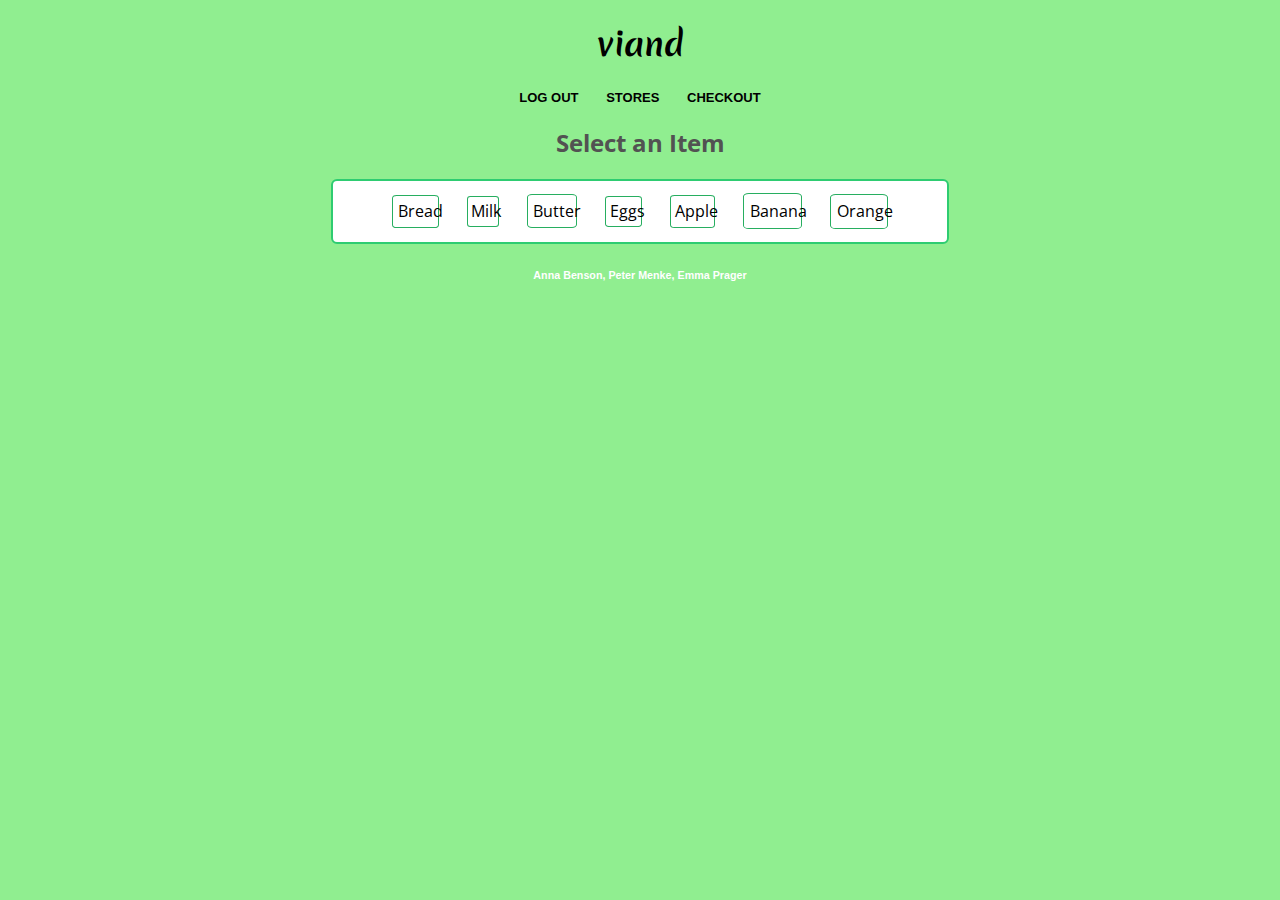
==== cart.html @ 5232cfe3 "modified h1 and h3 fonts again" ====
<!DOCTYPE html>
<html lang="en">
  <head>
    <meta charset="UTF-8">
    <title>Viand</title>
    <link rel="stylesheet" href="style.css">
    <link rel="stylesheet" href="normalize.css">
    <link href="https://fonts.googleapis.com/css?family=Bad+Script" rel="stylesheet"> 
    <link href="https://fonts.googleapis.com/css?family=Poppins:300" rel="stylesheet"> 
    <link href='https://fonts.googleapis.com/css?family=Open+Sans:700,600' rel='stylesheet' type='text/css'>
    <link href="https://fonts.googleapis.com/css?family=Merienda|Questrial" rel="stylesheet">
    <script src="//ajax.googleapis.com/ajax/libs/jquery/1.9.0/jquery.min.js" type="text/javascript"></script>
  </head>
  <body>
    <div class="wrapper">
      <div class="header">
          <h1>viand</h1>
        <div class="navigation">
          <ul>
            <li><strong><a href="index.html">LOG OUT</a></strong></li>
            <li><strong><a href="home.html">STORES</a></strong></li>
            <li><strong><a href="#">CHECKOUT</a></strong></li>
          </ul>
        </div>
      </div>
      <div class="display">
        <h2>Select an Item</h2>
        <form method="post" action="index.html">
          <div class="long">
            <a href="#"><div class="btnItem">Bread</div></a>
            <a href="#"><div class="btnItem">Milk</div></a>
            <a href="#"><div class="btnItem">Butter</div></a>
            <a href="#"><div class="btnItem">Eggs</div></a>
            <a href="#"><div class="btnItem">Apple</div></a>
            <a href="#"><div class="btnItem">Banana</div></a>
            <a href="#"><div class="btnItem">Orange</div></a>
          </div> <!-- End Box -->
        </form>        
      </div>
      <footer>
        <section class="footer">
          <h6>Anna Benson, Peter Menke, Emma Prager </h6>
        </section>
      </footer>
    </div>
  </body>
</html>
---- style.css ----
a:link, a:visited {
	color: black;
  text-decoration: none;
  padding: 1px 12px;
  text-align: center;
  display: inline-block;
}

a:hover, a:active {
  color:  white;
  text-decoration: none;
}

.wrapper{
  background-color: lightgreen;
  margin: 0 auto 0 auto;
  height: 100%;
  width: 60%;
  padding-top: 0;
}

h1 #title{
  text-align: center;
  font-size: 100px;
	font-family: 'Merienda', cursive;
}

h1 {
  text-align: center;
  font-size: 100px;
	font-family: 'Merienda', cursive;
}

h3 #tag {
  text-align: center;
	font-size: 1.6em;
	font-family: 'Questrial', sans-serif;  
  font-style: italic;
}

h3 {
  text-align: center;
	font-size: 1.6em;
	font-family: 'Questrial', sans-serif;  
}

body {
  font-family: 'Open Sans', sans-serif;
  background:lightgreen;
  margin: 0 auto 0 auto;  
  width:100%; 
  text-align:center; 
}

p {
  font-size:12px;
  text-decoration: none;
  color:#ffffff;
}

h2 {
  font-size:1.5em;
  color:#525252;
}

.box{
  background:white;
  width:300px;
  border-radius:6px;
  margin: 0 auto 0 auto;
  border: #2ecc71 2px solid; 
}

.long{
  background:white;
  width: 80%;
  border-radius:6px;
  margin: 0 auto 0 auto;
  border: #2ecc71 2px solid; 
}

.email{
  background:#ecf0f1;
  border: #ccc 1px solid;
  border-bottom: #ccc 2px solid;
  padding: 8px;
  width:250px;
  margin-top:10px;
  font-size:1em;
  border-radius:4px;
}

.password{
  border-radius:4px;
  background:#ecf0f1;
  border: #ccc 1px solid;
  padding: 8px;
  width:250px;
  font-size:1em;
}

.btn{
  background:#2ecc71;
  width:100%;
  padding: 10%;
  color:white;
  border-radius:10%;
  border: #27ae60 1px solid;
  margin-top: 20%;
  margin-bottom: 20%;
}

.btnStore{
  background:white;
  width: auto;
  height: auto;
  padding: 10%;
  border-radius:10%;
  border: #27ae60 1px solid;
  margin-top: 20%;
  margin-bottom: 20%;
  position: realtive;
}

.btnItem{
  background:white;
  width: auto;
  height: auto;
  padding: 10%;
  border-radius:10%;
  border: #27ae60 1px solid;
  margin-top: 20%;
  margin-bottom: 20%;
  position: realtive;
}

.btn:hover{
  background:#2CC06B; 
}

.navigation{
	font-family: Optima,Segoe,Segoe UI,Candara,Calibri,Arial,sans-serif;
	font-weight: 300;
  text-align: center;
  font-size: small;
}

img {
  max-height: 20%;
  width: auto;
  float: left;
  margin: 0 auto 0 auto;
  position: relative;
}

#welcome {
  width: 70%;
}

.footer{
	clear: both;
	color:  white;
	text-align: center;
  font-family: Optima,Segoe,Segoe UI,Candara,Calibri,Arial,sans-serif;
  position: relative;
}

.navigation ul {
  list-style-type: none;
  padding: 0;
  overflow: hidden;
}

.navigation ul li {
  display:inline;
}

.header {
  height: 25%;
  width: 100%;
  position: relative;
}

.display {
  width: 100%;
  margin: 0 auto 0 auto;
}
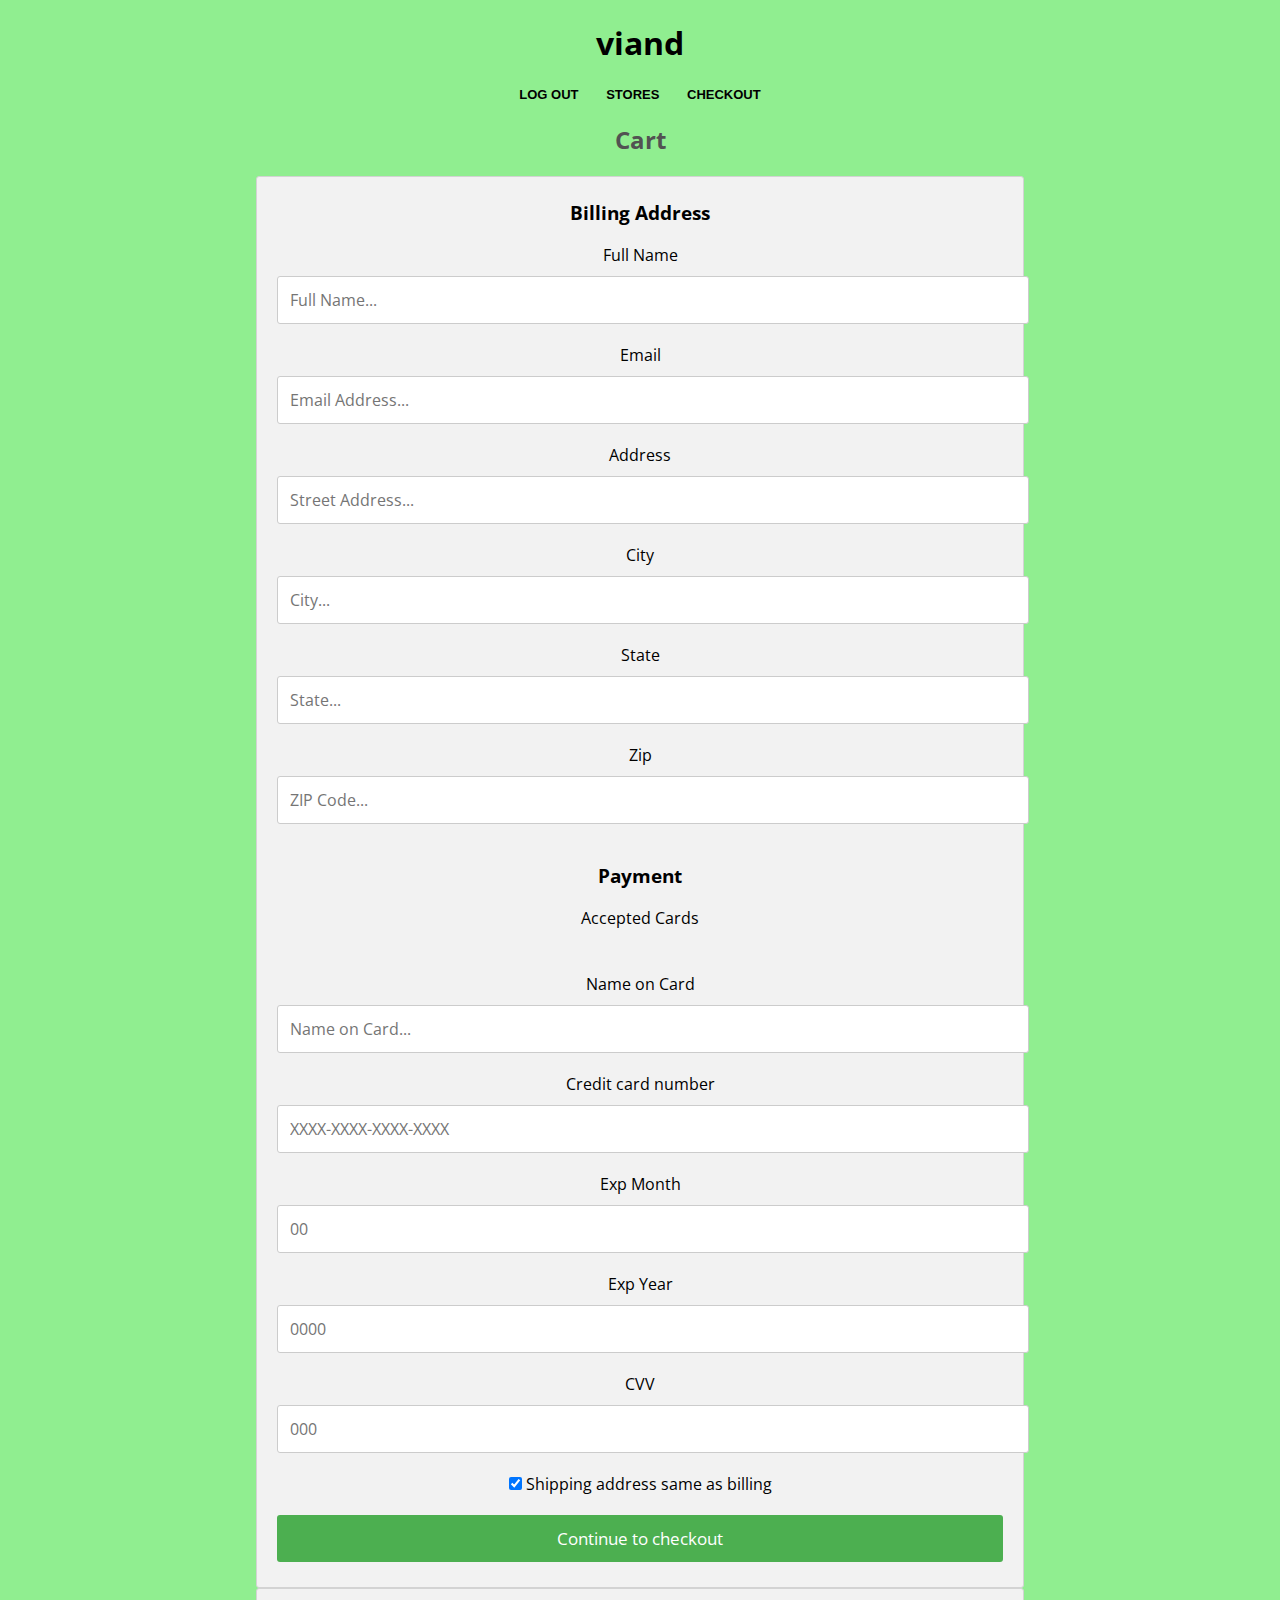
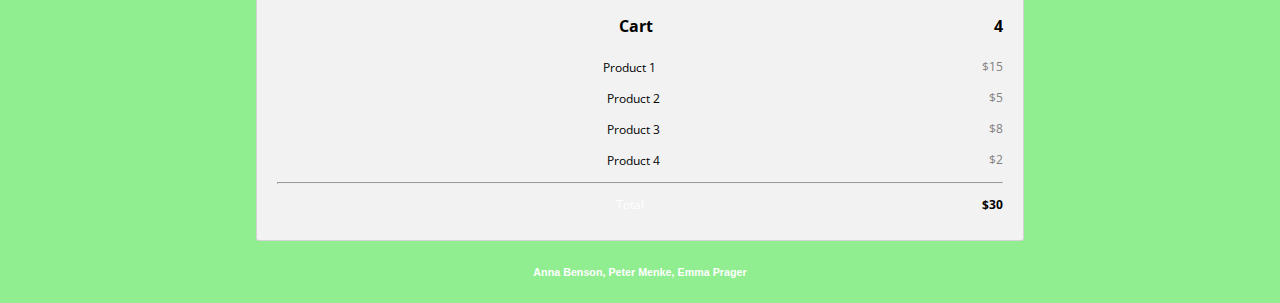
==== commit 2152c819: "Checkout form" ====
--- a/cart.html
+++ b/cart.html
@@ -8,7 +8,6 @@
     <link href="https://fonts.googleapis.com/css?family=Bad+Script" rel="stylesheet"> 
     <link href="https://fonts.googleapis.com/css?family=Poppins:300" rel="stylesheet"> 
     <link href='https://fonts.googleapis.com/css?family=Open+Sans:700,600' rel='stylesheet' type='text/css'>
-    <link href="https://fonts.googleapis.com/css?family=Merienda|Questrial" rel="stylesheet">
     <script src="//ajax.googleapis.com/ajax/libs/jquery/1.9.0/jquery.min.js" type="text/javascript"></script>
   </head>
   <body>
@@ -23,19 +22,93 @@
           </ul>
         </div>
       </div>
-      <div class="display">
-        <h2>Select an Item</h2>
-        <form method="post" action="index.html">
-          <div class="long">
-            <a href="#"><div class="btnItem">Bread</div></a>
-            <a href="#"><div class="btnItem">Milk</div></a>
-            <a href="#"><div class="btnItem">Butter</div></a>
-            <a href="#"><div class="btnItem">Eggs</div></a>
-            <a href="#"><div class="btnItem">Apple</div></a>
-            <a href="#"><div class="btnItem">Banana</div></a>
-            <a href="#"><div class="btnItem">Orange</div></a>
-          </div> <!-- End Box -->
-        </form>        
+      
+        <h2>Cart</h2>
+        <div id="checkout">
+          <div class="row">
+            <div class="col-75">
+              <div class="container">
+                <form action="cart.html">
+          
+                  <div class="row">
+                    <div class="col-50">
+                      <h3>Billing Address</h3>
+                      <label for="fname"><i class="fa fa-user"></i>Full Name</label>
+                      <input type="text" id="fname" name="firstname" placeholder="Full Name...">
+                      <label for="email"><i class="fa fa-envelope"></i> Email</label>
+                      <input type="text" id="email" name="email" placeholder="Email Address...">
+                      <label for="adr"><i class="fa fa-address-card-o"></i> Address</label>
+                      <input type="text" id="adr" name="address" placeholder="Street Address...">
+                      <label for="city"><i class="fa fa-institution"></i> City</label>
+                      <input type="text" id="city" name="city" placeholder="City...">
+          
+                      <div class="row">
+                        <div class="col-50">
+                          <label for="state">State</label>
+                          <input type="text" id="state" name="state" placeholder="State...">
+                        </div>
+                        <div class="col-50">
+                          <label for="zip">Zip</label>
+                          <input type="text" id="zip" name="zip" placeholder="ZIP Code...">
+                        </div>
+                      </div>
+                    </div>
+          
+                    <div class="col-50">
+                      <h3>Payment</h3>
+                      <label for="fname">Accepted Cards</label>
+                      <div class="icon-container">
+                        <i class="fa fa-cc-visa" style="color:navy;"></i>
+                        <i class="fa fa-cc-amex" style="color:blue;"></i>
+                        <i class="fa fa-cc-mastercard" style="color:red;"></i>
+                        <i class="fa fa-cc-discover" style="color:orange;"></i>
+                      </div>
+                      <label for="cname">Name on Card</label>
+                      <input type="text" id="cname" name="cardname" placeholder="Name on Card...">
+                      <label for="ccnum">Credit card number</label>
+                      <input type="text" id="ccnum" name="cardnumber" placeholder="XXXX-XXXX-XXXX-XXXX">
+                      <label for="expmonth">Exp Month</label>
+                      <input type="text" id="expmonth" name="expmonth" placeholder="00">
+          
+                      <div class="row">
+                        <div class="col-50">
+                          <label for="expyear">Exp Year</label>
+                          <input type="text" id="expyear" name="expyear" placeholder="0000">
+                        </div>
+                        <div class="col-50">
+                          <label for="cvv">CVV</label>
+                          <input type="text" id="cvv" name="cvv" placeholder="000">
+                        </div>
+                      </div>
+                    </div>
+                  </div>
+                  <label>
+                    <input type="checkbox" checked="checked" name="sameadr"> Shipping address same as billing
+                  </label>
+                  <input type="submit" value="Continue to checkout" class="btnCart">
+                </form>
+              </div>
+            </div>
+          
+            <div class="col-25">
+              <div class="container">
+                <h4>Cart
+                  <span class="price" style="color:black">
+                    <i class="fa fa-shopping-cart"></i>
+                    <b>4</b>
+                  </span>
+                </h4>
+                <p><a href="#">Product 1</a> <span class="price">$15</span></p>
+                <p><a href="#">Product 2</a> <span class="price">$5</span></p>
+                <p><a href="#">Product 3</a> <span class="price">$8</span></p>
+                <p><a href="#">Product 4</a> <span class="price">$2</span></p>
+                <hr>
+                <p>Total <span class="price" style="color:black"><b>$30</b></span></p>
+              </div>
+            </div>
+          </div> 
+        </div>
+      
       </div>
       <footer>
         <section class="footer">
--- a/style.css
+++ b/style.css
@@ -22,26 +22,14 @@
 h1 #title{
   text-align: center;
   font-size: 100px;
-	font-family: 'Merienda', cursive;
-}
-
-h1 {
-  text-align: center;
-  font-size: 100px;
-	font-family: 'Merienda', cursive;
+	font-family: 'Poppins', sans-serif;  
 }
 
 h3 #tag {
   text-align: center;
 	font-size: 1.6em;
-	font-family: 'Questrial', sans-serif;  
+	font-family: 'Poppins', sans-serif;  
   font-style: italic;
-}
-
-h3 {
-  text-align: center;
-	font-size: 1.6em;
-	font-family: 'Questrial', sans-serif;  
 }
 
 body {
@@ -184,4 +172,91 @@
 .display {
   width: 100%;
   margin: 0 auto 0 auto;
+}
+
+/*CHECKOUT-----------------------------------------------------------------------------------------*/
+.row {
+  display: -ms-flexbox; /* IE10 */
+  display: flex;
+  -ms-flex-wrap: wrap; /* IE10 */
+  flex-wrap: wrap;
+  margin: 0 -16px;
+}
+
+.col-25 {
+  -ms-flex: 25%; /* IE10 */
+  flex: 25%;
+}
+
+.col-50{
+  -ms-flex: 50%; /* IE10 */
+  flex: 50%;
+}
+
+.col-75{
+  -ms-flex: 75%; /* IE10 */
+  flex: 75%;
+}
+
+.col-25,
+.col-50,
+.col-75 {
+  padding: 0 16px;
+}
+
+.container{
+  background-color: #f2f2f2;
+  padding: 5px 20px 15px 20px;
+  border: 1px solid lightgrey;
+  border-radius: 3px;
+}
+
+input[type=text] {
+  width: 100%;
+  margin-bottom: 20px;
+  padding: 12px;
+  border: 1px solid #ccc;
+  border-radius: 3px;
+}
+
+label {
+  margin-bottom: 10px;
+  display: block;
+}
+
+.icon-container {
+  margin-bottom: 20px;
+  padding: 7px 0;
+  font-size: 24px;
+}
+
+.btnCart {
+  background-color: #4CAF50;
+  color: white;
+  padding: 12px;
+  margin: 10px 0;
+  border: none;
+  width: 100%;
+  border-radius: 3px;
+  cursor: pointer;
+  font-size: 17px;
+}
+
+.btnCart:hover {
+  background-color: #45a049;
+}
+
+span.price {
+  float: right;
+  color: grey;
+}
+
+/* Responsive layout - when the screen is less than 800px wide, make the two columns stack on top of each other instead of next to each other (and change the direction - make the "cart" column go on top) */
+@media (max-width: 800px) {
+  .row {
+    flex-direction: column-reverse;
+  }
+  .col-25 {
+    margin-bottom: 20px;
+  }
 }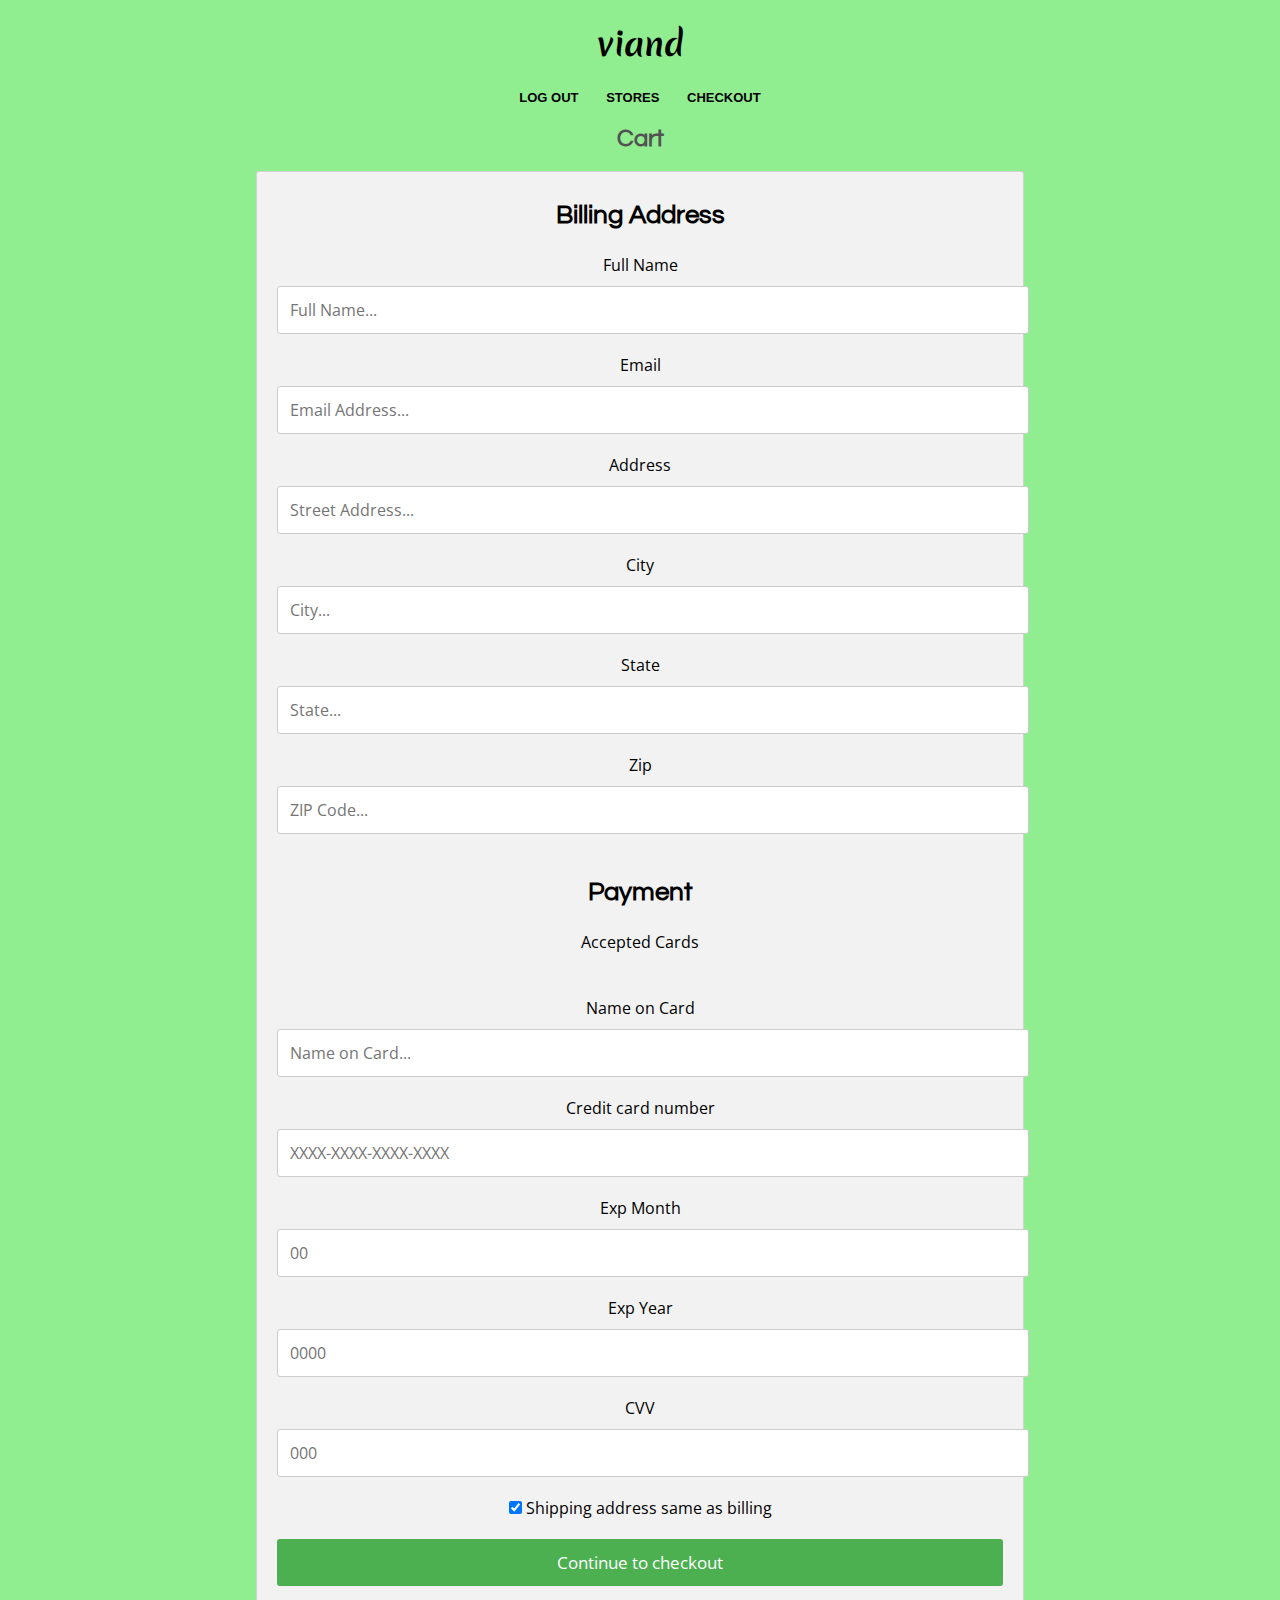
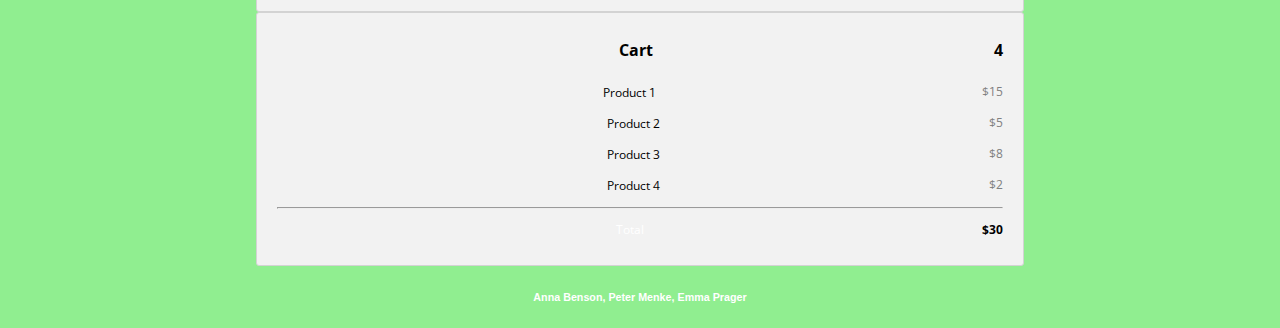
==== commit 3f36e095: "Merge branch 'master' of https://github.com/eprager/cs487-viand" ====
--- a/cart.html
+++ b/cart.html
@@ -8,6 +8,7 @@
     <link href="https://fonts.googleapis.com/css?family=Bad+Script" rel="stylesheet"> 
     <link href="https://fonts.googleapis.com/css?family=Poppins:300" rel="stylesheet"> 
     <link href='https://fonts.googleapis.com/css?family=Open+Sans:700,600' rel='stylesheet' type='text/css'>
+    <link href="https://fonts.googleapis.com/css?family=Merienda|Questrial" rel="stylesheet">
     <script src="//ajax.googleapis.com/ajax/libs/jquery/1.9.0/jquery.min.js" type="text/javascript"></script>
   </head>
   <body>
--- a/style.css
+++ b/style.css
@@ -21,15 +21,33 @@
 
 h1 #title{
   text-align: center;
-  font-size: 100px;
-	font-family: 'Poppins', sans-serif;  
+  font-size: 4em;
+	font-family: 'Merienda', cursive;
+}
+
+h1 {
+  text-align: center;
+  font-size: 4em;
+	font-family: 'Merienda', cursive;
+}
+
+h2 {
+  font-size:1.5em;
+  color:#525252;
+  font-family: 'Questrial', sans-serif;
 }
 
 h3 #tag {
   text-align: center;
 	font-size: 1.6em;
-	font-family: 'Poppins', sans-serif;  
+	font-family: 'Questrial', sans-serif;  
   font-style: italic;
+}
+
+h3 {
+  text-align: center;
+	font-size: 1.6em;
+	font-family: 'Questrial', sans-serif;  
 }
 
 body {
@@ -46,10 +64,6 @@
   color:#ffffff;
 }
 
-h2 {
-  font-size:1.5em;
-  color:#525252;
-}
 
 .box{
   background:white;
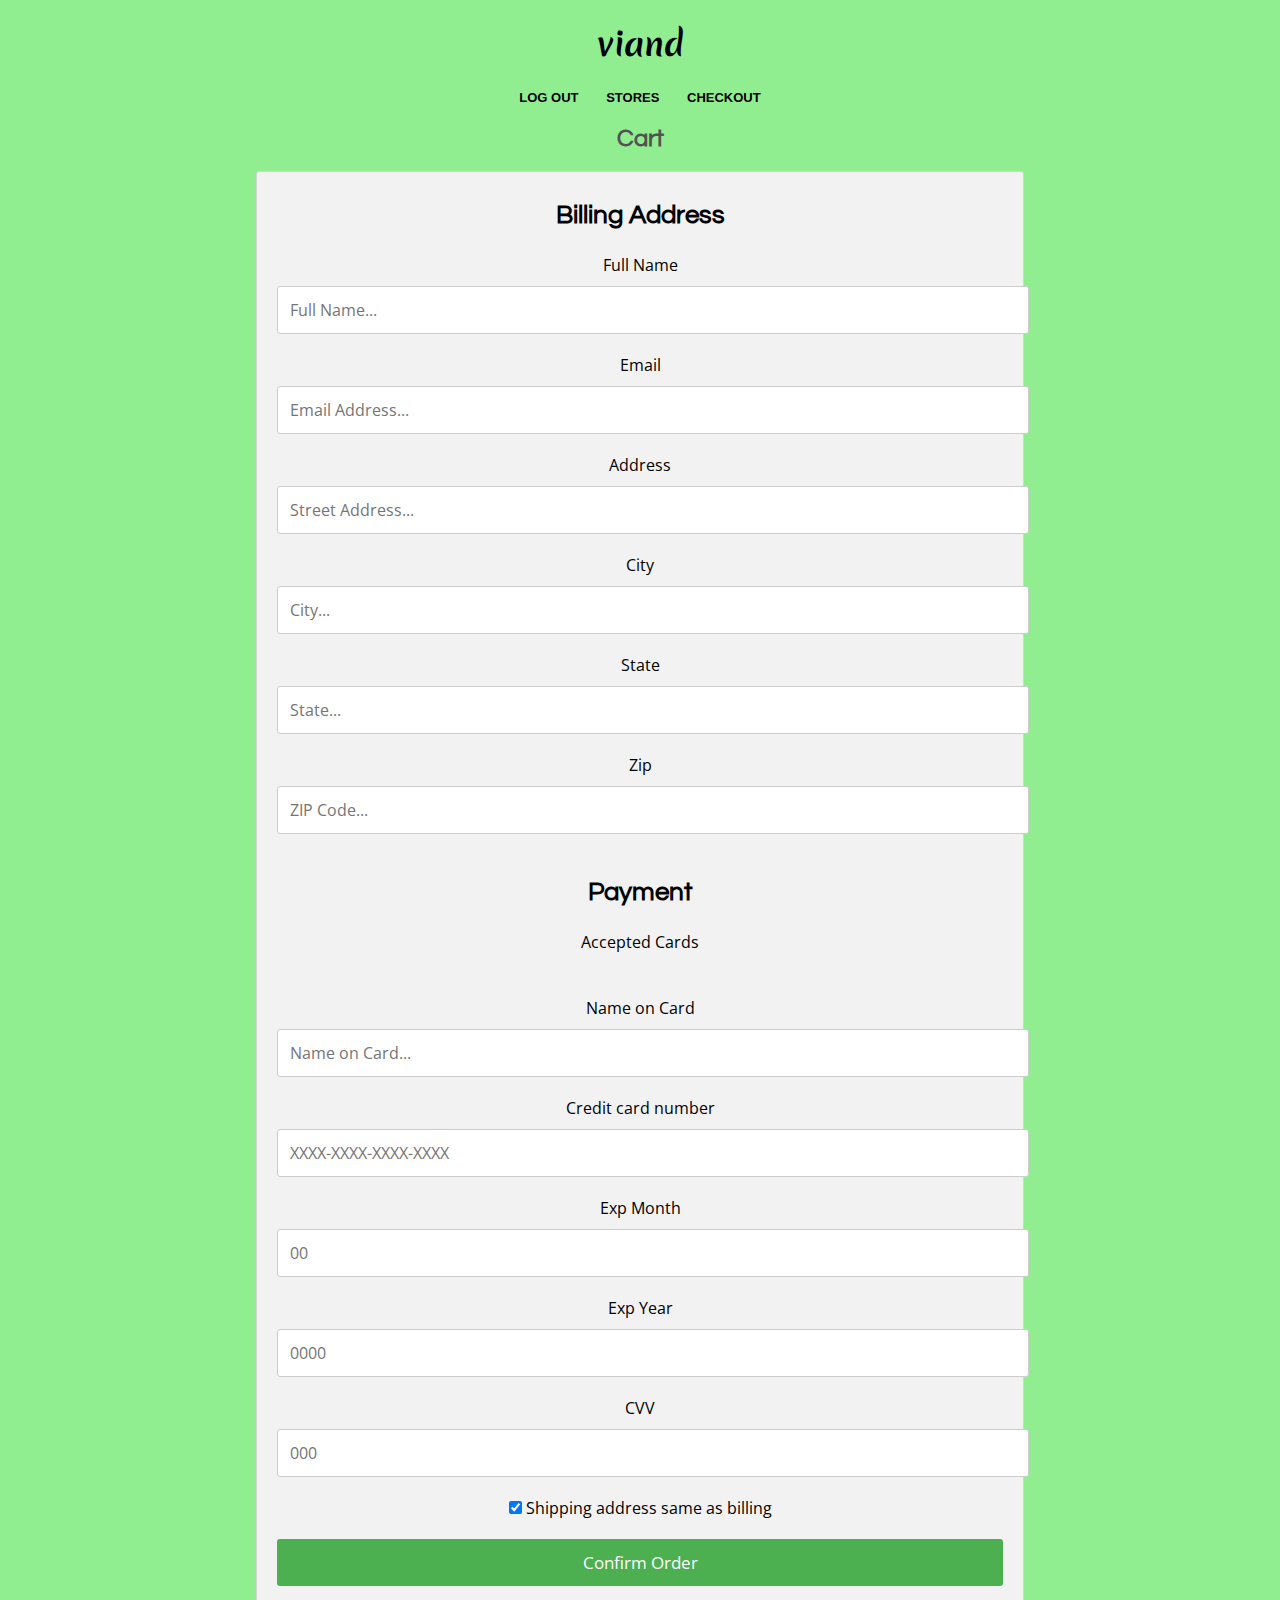
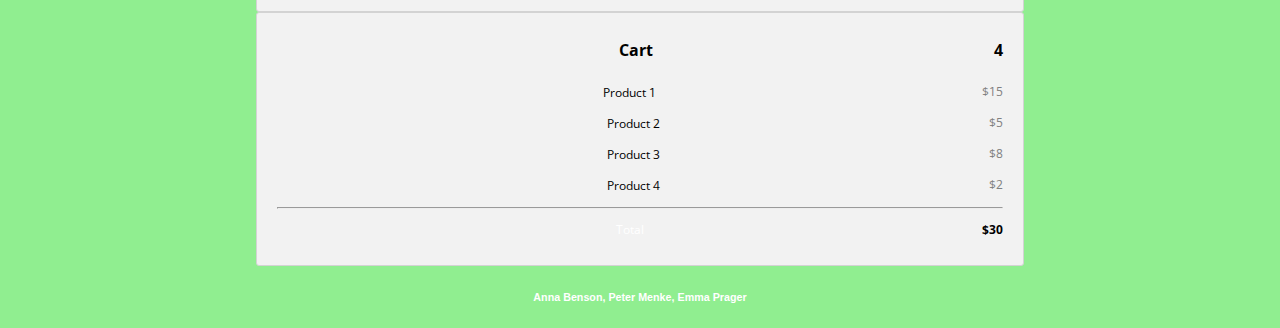
==== commit 8b1445fe: "Confirm order button" ====
--- a/cart.html
+++ b/cart.html
@@ -86,7 +86,7 @@
                   <label>
                     <input type="checkbox" checked="checked" name="sameadr"> Shipping address same as billing
                   </label>
-                  <input type="submit" value="Continue to checkout" class="btnCart">
+                  <input type="submit" value="Confirm Order" class="btnCart">
                 </form>
               </div>
             </div>
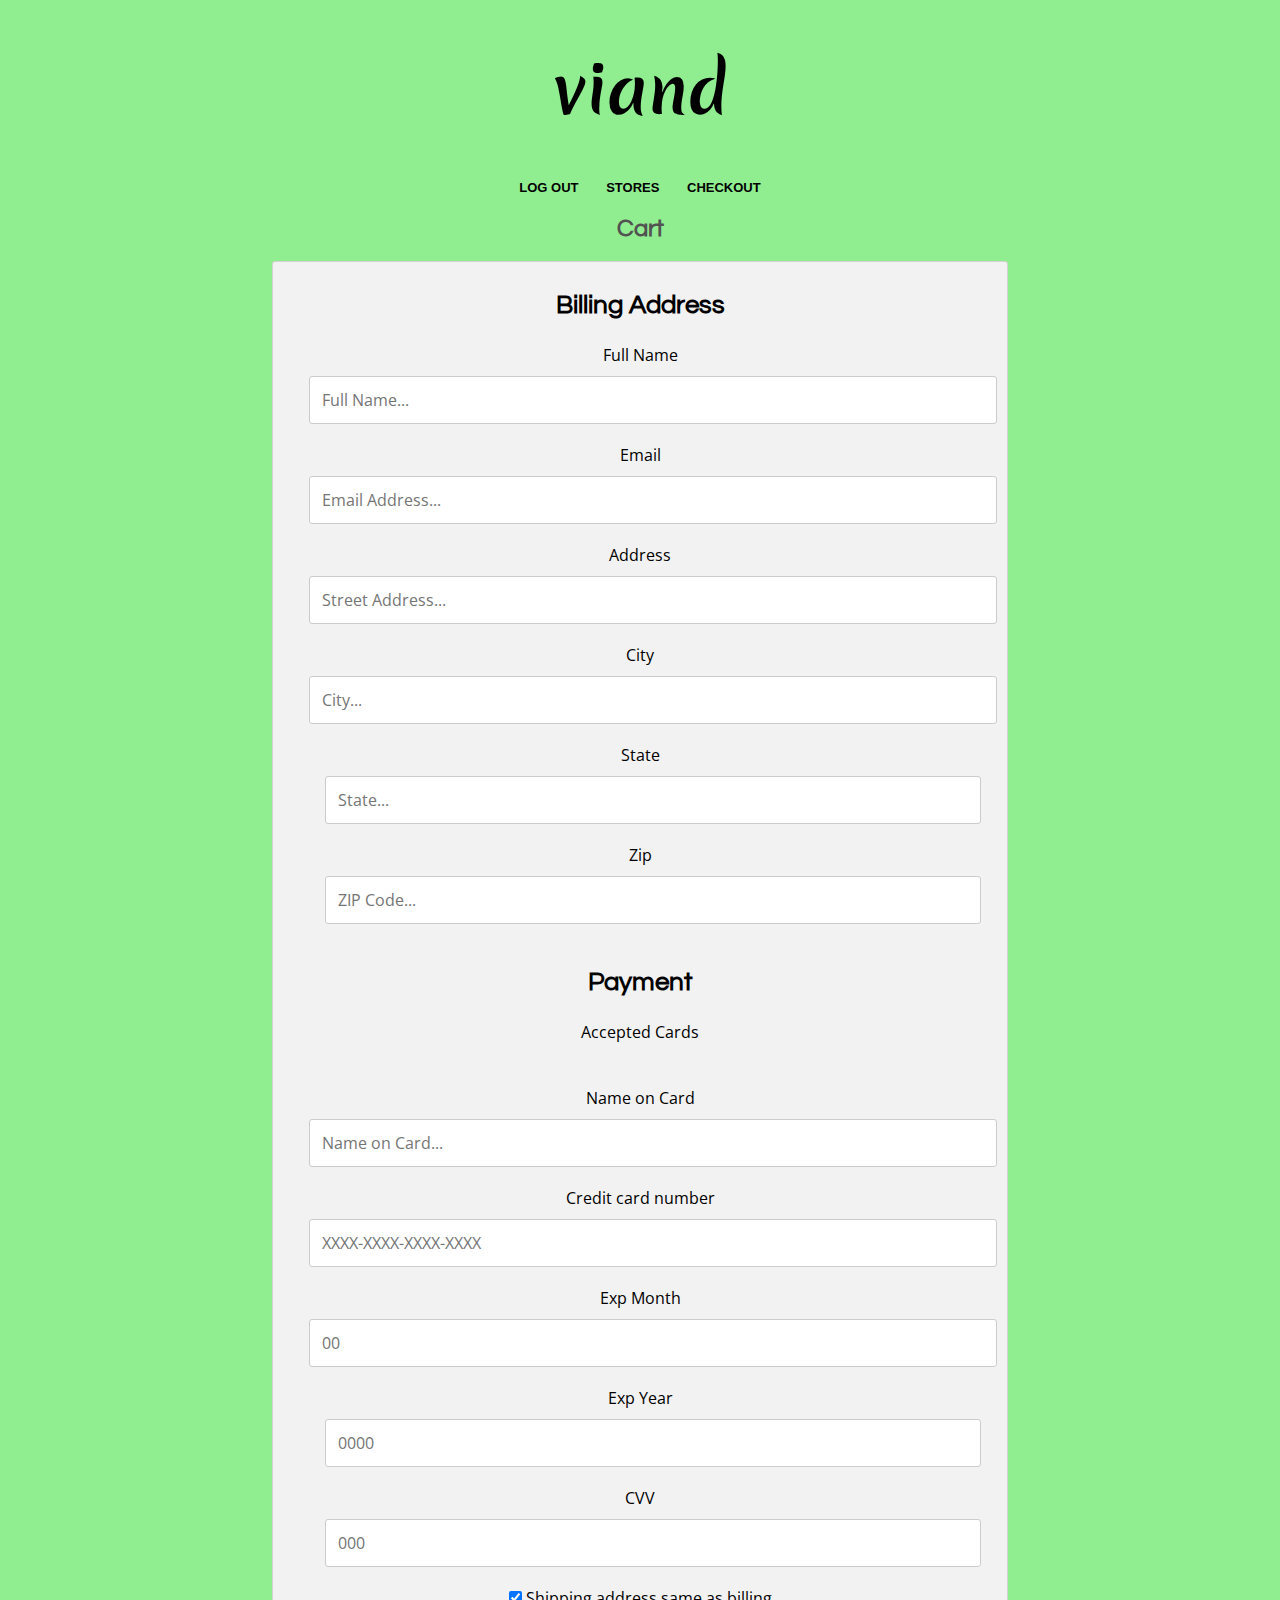
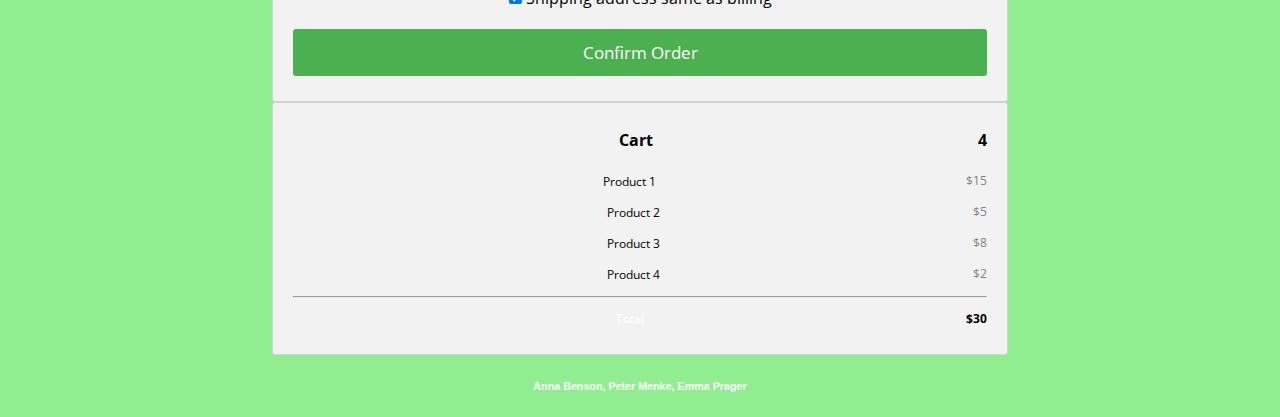
==== commit bdc3e4f9: "Remove div" ====
--- a/cart.html
+++ b/cart.html
@@ -109,13 +109,11 @@
             </div>
           </div> 
         </div>
-      
-      </div>
       <footer>
         <section class="footer">
           <h6>Anna Benson, Peter Menke, Emma Prager </h6>
         </section>
       </footer>
-    </div>
+    </div> 
   </body>
 </html>--- a/style.css
+++ b/style.css
@@ -21,6 +21,7 @@
 
 h1 #title{
   text-align: center;
+  color: white;
   font-size: 4em;
 	font-family: 'Merienda', cursive;
 }
@@ -189,29 +190,6 @@
 }
 
 /*CHECKOUT-----------------------------------------------------------------------------------------*/
-.row {
-  display: -ms-flexbox; /* IE10 */
-  display: flex;
-  -ms-flex-wrap: wrap; /* IE10 */
-  flex-wrap: wrap;
-  margin: 0 -16px;
-}
-
-.col-25 {
-  -ms-flex: 25%; /* IE10 */
-  flex: 25%;
-}
-
-.col-50{
-  -ms-flex: 50%; /* IE10 */
-  flex: 50%;
-}
-
-.col-75{
-  -ms-flex: 75%; /* IE10 */
-  flex: 75%;
-}
-
 .col-25,
 .col-50,
 .col-75 {
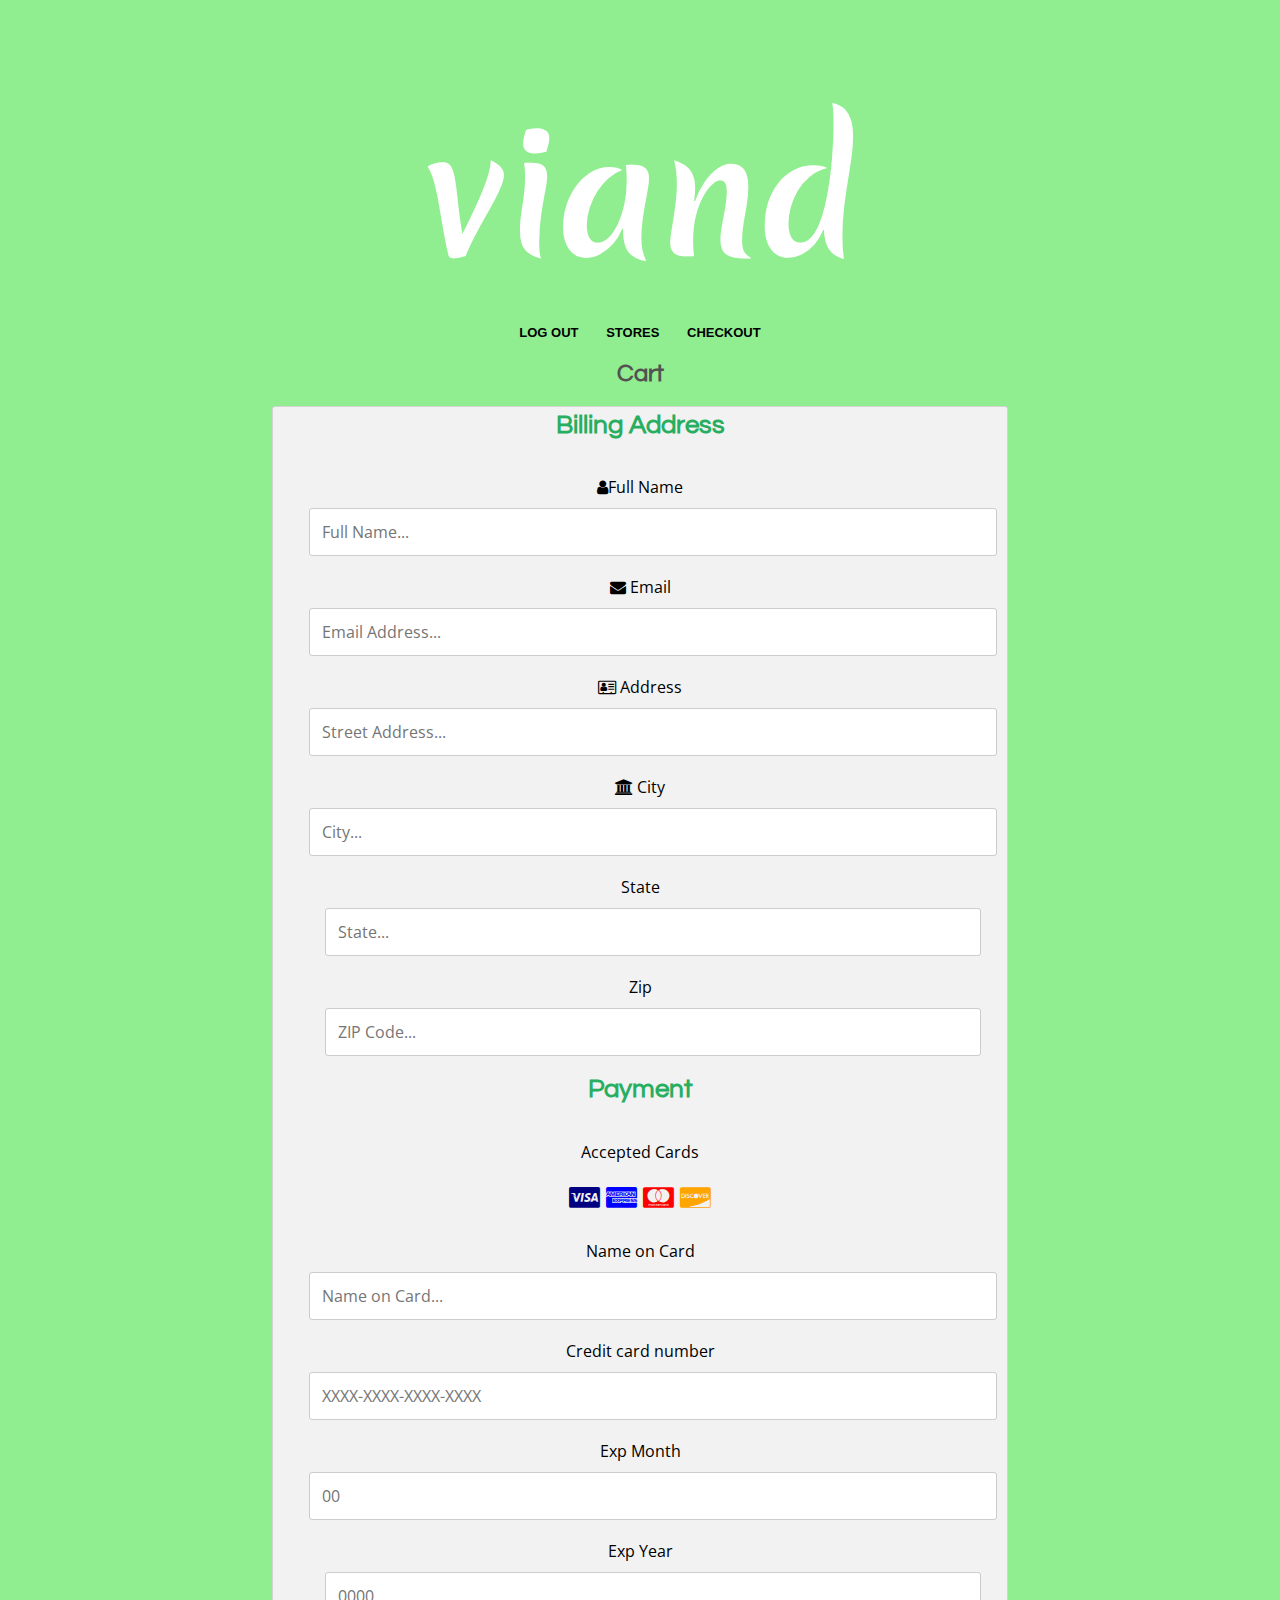
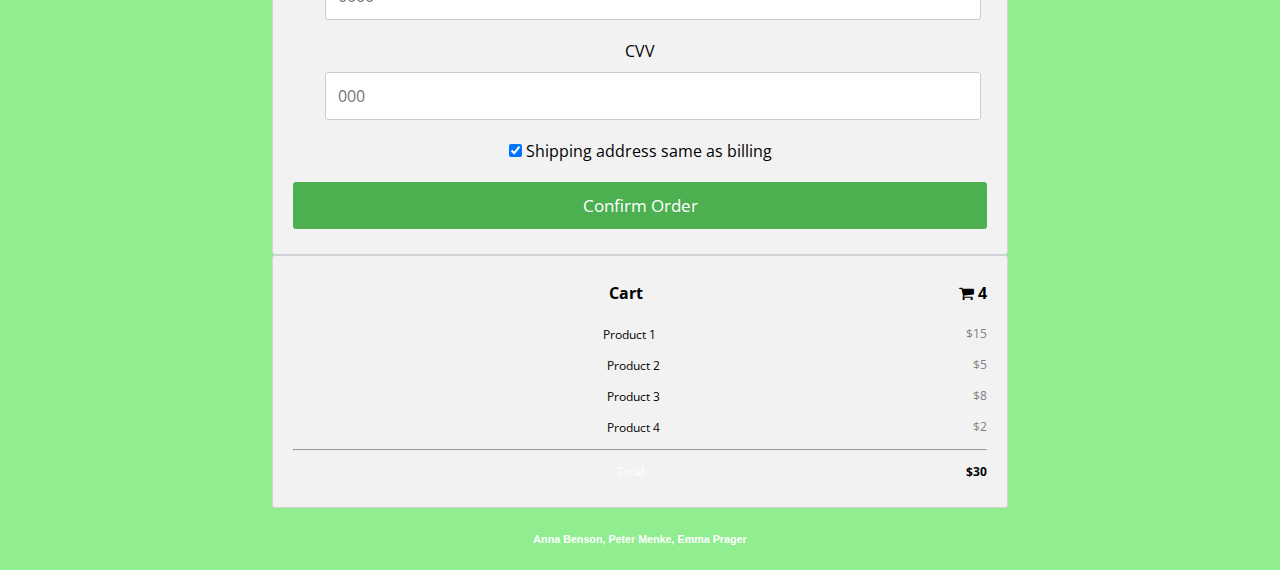
==== commit b1b3a65c: "Edit stylesheets" ====
--- a/cart.html
+++ b/cart.html
@@ -9,7 +9,8 @@
     <link href="https://fonts.googleapis.com/css?family=Poppins:300" rel="stylesheet"> 
     <link href='https://fonts.googleapis.com/css?family=Open+Sans:700,600' rel='stylesheet' type='text/css'>
     <link href="https://fonts.googleapis.com/css?family=Merienda|Questrial" rel="stylesheet">
-    <script src="//ajax.googleapis.com/ajax/libs/jquery/1.9.0/jquery.min.js" type="text/javascript"></script>
+    <script src="//ajax.googleapis.com/ajax/libs/jquery/1.9.0/jquery.min.js"></script>
+    <link rel="stylesheet" href="https://cdnjs.cloudflare.com/ajax/libs/font-awesome/4.7.0/css/font-awesome.min.css">
   </head>
   <body>
     <div class="wrapper">
--- a/style.css
+++ b/style.css
@@ -21,15 +21,18 @@
 
 h1 #title{
   text-align: center;
+  font-family: 'Merienda', cursive;
+  font-size: 10em;
+  margin: 0.5em 0 0 0;
   color: white;
-  font-size: 4em;
-	font-family: 'Merienda', cursive;
 }
 
 h1 {
   text-align: center;
-  font-size: 4em;
-	font-family: 'Merienda', cursive;
+  font-family: 'Merienda', cursive;
+  font-size: 10em;
+  margin: 0.5em 0 0 0;
+  color: white;
 }
 
 h2 {
@@ -43,12 +46,16 @@
 	font-size: 1.6em;
 	font-family: 'Questrial', sans-serif;  
   font-style: italic;
+  color: #27ae60;
+  margin: 0 0 1.5em 0; 
 }
 
 h3 {
   text-align: center;
 	font-size: 1.6em;
-	font-family: 'Questrial', sans-serif;  
+  font-family: 'Questrial', sans-serif;
+  color: #27ae60;  
+  margin: 0 0 1.5em 0; 
 }
 
 body {
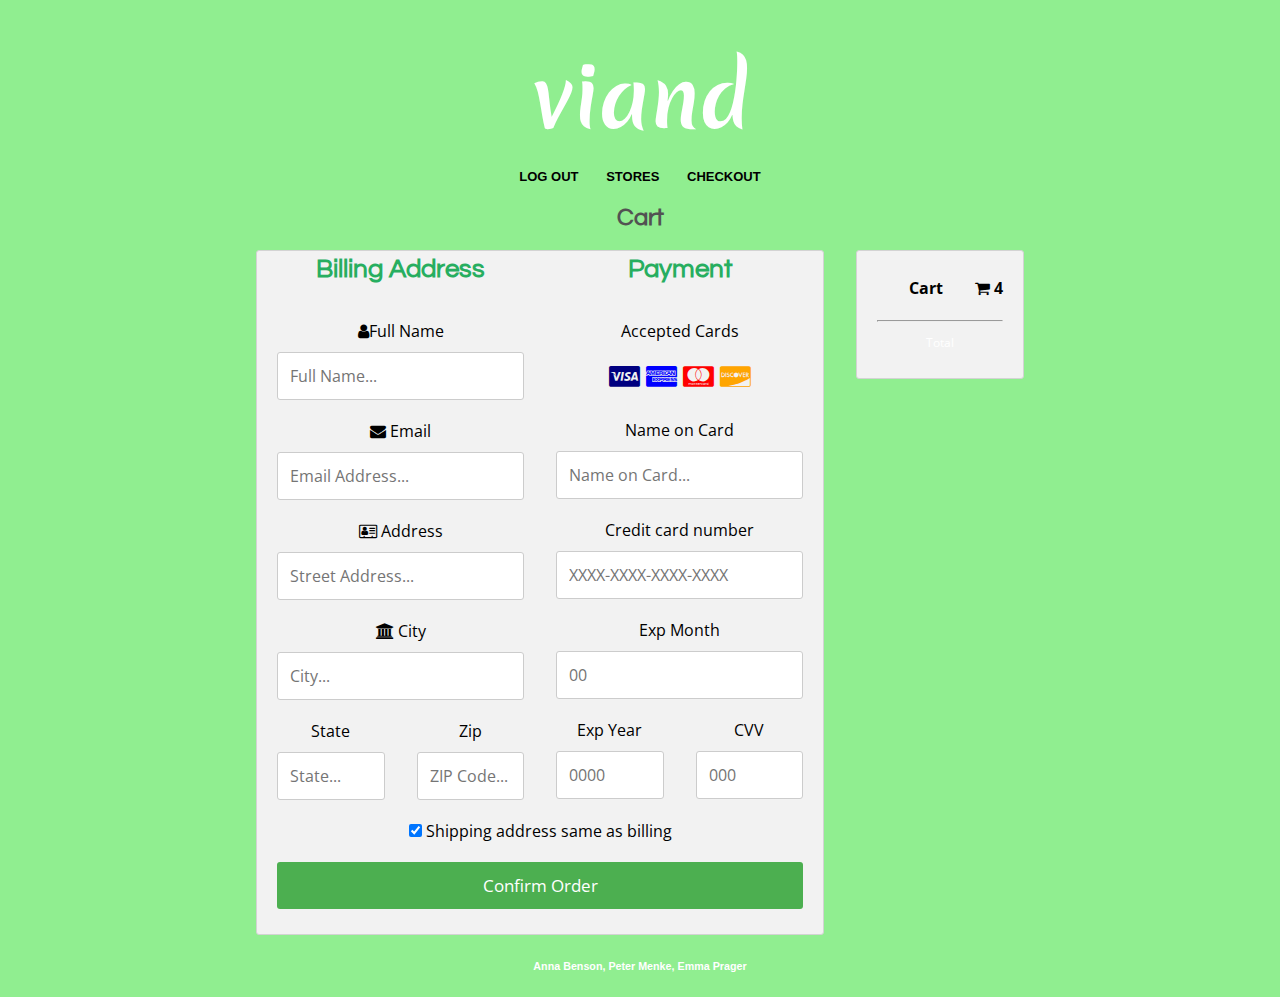
==== commit c3a45eb4: "Add checkout functionality" ====
--- a/cart.html
+++ b/cart.html
@@ -30,7 +30,6 @@
           <div class="row">
             <div class="col-75">
               <div class="container">
-                <form action="cart.html">
           
                   <div class="row">
                     <div class="col-50">
@@ -87,8 +86,7 @@
                   <label>
                     <input type="checkbox" checked="checked" name="sameadr"> Shipping address same as billing
                   </label>
-                  <input type="submit" value="Confirm Order" class="btnCart">
-                </form>
+                  <input class="finish btnCart" type="submit" value="Confirm Order">
               </div>
             </div>
           
@@ -100,12 +98,17 @@
                     <b>4</b>
                   </span>
                 </h4>
-                <p><a href="#">Product 1</a> <span class="price">$15</span></p>
-                <p><a href="#">Product 2</a> <span class="price">$5</span></p>
-                <p><a href="#">Product 3</a> <span class="price">$8</span></p>
-                <p><a href="#">Product 4</a> <span class="price">$2</span></p>
+
+                <div class="cart-container">
+
+                </div>
+                <!-- <p><a href="#"></a><span class="price">$15</span></p> -->
+                
+                
                 <hr>
-                <p>Total <span class="price" style="color:black"><b>$30</b></span></p>
+                
+                
+                <p>Total <span class="price" style="color:black"><b class="total"></b></span></p>
               </div>
             </div>
           </div> 
@@ -117,4 +120,69 @@
       </footer>
     </div> 
   </body>
+
+
+  <script> 
+    $(function() {
+      var cart = JSON.parse(window.localStorage.getItem("cart"));
+
+      var products = {};
+
+      for (var i = 0; i < cart.length; i++) {
+        var t = cart[i];
+        if (products[t.name]) {
+          products[t.name].count += parseInt(t.quantity);
+        } 
+        
+        else {
+          products[t.name] = {count: parseInt(t.quantity), price: t.price};
+        }
+      }
+
+      console.log(products);
+
+      var template = '<p><a href="#">#TITLE#</a><span class="price">#PRICE#</span></p>';
+      var total = 0;
+
+
+      Object.keys(products).forEach(function(key,index) {
+        // key: the name of the object key
+        var title = template;
+        title = title.replace('#TITLE#', key + " x " + products[key].count);
+        title = title.replace('#PRICE#', '$' + parseInt(products[key].price) * parseInt(products[key].count));
+        total += parseInt(products[key].price) * parseInt(products[key].count);
+
+        $('.cart-container').append(title);
+      });
+
+      $('.total').text('$' + total);
+
+
+
+      var urlParams = new URLSearchParams(window.location.search);
+      var store = urlParams.get('store');
+      console.log(store)
+      var db = JSON.parse(window.localStorage.getItem("database"));
+
+      console.log(db)
+
+      $('.finish').click(function(e) {
+        Object.keys(products).forEach(function(key,index) {
+        // key: the name of the object key
+        var i = db[store].findIndex(function(elem) {
+          return elem.name == key;
+        })
+
+        db[store][i].quantity -= products[key].count;
+      
+        
+      });
+
+
+      window.localStorage.setItem("database", JSON.stringify(db));
+      window.localStorage.removeItem("cart");
+
+      })
+    })
+  </script>
 </html>--- a/style.css
+++ b/style.css
@@ -7,7 +7,6 @@
 }
 
 a:hover, a:active {
-  color:  white;
   text-decoration: none;
 }
 
@@ -19,7 +18,7 @@
   padding-top: 0;
 }
 
-h1 #title{
+h1.index{
   text-align: center;
   font-family: 'Merienda', cursive;
   font-size: 10em;
@@ -30,7 +29,7 @@
 h1 {
   text-align: center;
   font-family: 'Merienda', cursive;
-  font-size: 10em;
+  font-size: 5em;
   margin: 0.5em 0 0 0;
   color: white;
 }
@@ -41,29 +40,21 @@
   font-family: 'Questrial', sans-serif;
 }
 
-h3 #tag {
-  text-align: center;
-	font-size: 1.6em;
-	font-family: 'Questrial', sans-serif;  
-  font-style: italic;
-  color: #27ae60;
-  margin: 0 0 1.5em 0; 
-}
 
 h3 {
   text-align: center;
 	font-size: 1.6em;
   font-family: 'Questrial', sans-serif;
-  color: #27ae60;  
-  margin: 0 0 1.5em 0; 
+  color: #27ae60;
+  margin: 0 0 1.5em 0;
 }
 
 body {
   font-family: 'Open Sans', sans-serif;
   background:lightgreen;
-  margin: 0 auto 0 auto;  
-  width:100%; 
-  text-align:center; 
+  margin: 0 auto 0 auto;
+  width:100%;
+  text-align:center;
 }
 
 p {
@@ -78,7 +69,7 @@
   width:300px;
   border-radius:6px;
   margin: 0 auto 0 auto;
-  border: #2ecc71 2px solid; 
+  border: #2ecc71 2px solid;
 }
 
 .long{
@@ -86,7 +77,8 @@
   width: 80%;
   border-radius:6px;
   margin: 0 auto 0 auto;
-  border: #2ecc71 2px solid; 
+  border: #2ecc71 2px solid;
+  padding: 10px;
 }
 
 .email{
@@ -111,7 +103,7 @@
 
 .btn{
   background:#2ecc71;
-  width:100%;
+  width: 100px;
   padding: 10%;
   color:white;
   border-radius:10%;
@@ -120,33 +112,43 @@
   margin-bottom: 20%;
 }
 
+/* .btn:hover{
+  background:#2CC06B;
+} */
+
 .btnStore{
   background:white;
-  width: auto;
-  height: auto;
-  padding: 10%;
+  /* width: 10em;
+  height: 10em; */
+  padding: 50px;
   border-radius:10%;
   border: #27ae60 1px solid;
-  margin-top: 20%;
-  margin-bottom: 20%;
-  position: realtive;
+  margin-top: 10%;
+  /* text-align: center; */
+}
+
+.store a {
+  vertical-align: bottom;
+}
+
+.btnStore:hover {
+  color: gray;
 }
 
 .btnItem{
   background:white;
-  width: auto;
-  height: auto;
-  padding: 10%;
+  width: 10em;
+  /* height: 13em; */
+  /* padding: 30%; */
   border-radius:10%;
   border: #27ae60 1px solid;
-  margin-top: 20%;
-  margin-bottom: 20%;
-  position: realtive;
-}
-
-.btn:hover{
-  background:#2CC06B; 
-}
+  margin-top: 15px;
+  text-align: center;
+  
+  display: inline-block;
+}
+
+
 
 .navigation{
 	font-family: Optima,Segoe,Segoe UI,Candara,Calibri,Arial,sans-serif;
@@ -197,10 +199,32 @@
 }
 
 /*CHECKOUT-----------------------------------------------------------------------------------------*/
+.row {
+  display: flex;
+  flex-wrap: wrap;
+  margin: 0 -16px;
+}
+
+.col-25 {
+  flex: 25%;
+}
+
+.col-50 {
+  flex: 50%;
+}
+
+.col-75 {
+  flex: 75%;
+}
+
 .col-25,
 .col-50,
 .col-75 {
   padding: 0 16px;
+}
+
+* {
+  box-sizing: border-box;
 }
 
 .container{
@@ -210,7 +234,7 @@
   border-radius: 3px;
 }
 
-input[type=text] {
+#checkout input[type=text] {
   width: 100%;
   margin-bottom: 20px;
   padding: 12px;
@@ -258,4 +282,67 @@
   .col-25 {
     margin-bottom: 20px;
   }
+}
+
+
+.quantity {
+  display: flex;
+  align-items: center;
+  justify-content: center;
+  padding: 0;
+}
+.quantity__minus,
+.quantity__plus {
+  display: block !important;
+  width: 22px;
+  height: 23px;
+  margin: 0;
+  background: #dee0ee;
+  text-decoration: none !important;
+  text-align: center !important;
+  line-height: 23px;
+}
+
+.quantity__add {
+  display: block !important;
+  height: 23px;
+  margin: 7px;
+  background: #dee0ee;
+  border-radius: 5%;
+  text-decoration: none !important;
+  text-align: center !important;
+  line-height: 23px;
+}
+
+.quantity__minus:hover,
+.quantity__plus:hover {
+  background: #575b71;
+  color: #fff;
+} 
+.quantity__minus {
+  border-radius: 3px 0 0 3px;
+}
+.quantity__plus {
+  border-radius: 0 3px 3px 0;
+}
+.quantity__input {
+  width: 32px;
+  height: 23px !important;
+  margin: 0;
+  padding: 0;
+  text-align: center !important;
+  border-top: 2px solid #dee0ee;
+  border-bottom: 2px solid #dee0ee;
+  border-left: 1px solid #dee0ee;
+  border-right: 2px solid #dee0ee;
+  background: #fff;
+  color: #8184a1;
+}
+.quantity__minus:link,
+.quantity__plus:link {
+  color: #8184a1;
+} 
+.quantity__minus:visited,
+.quantity__plus:visited {
+  color: #fff;
 }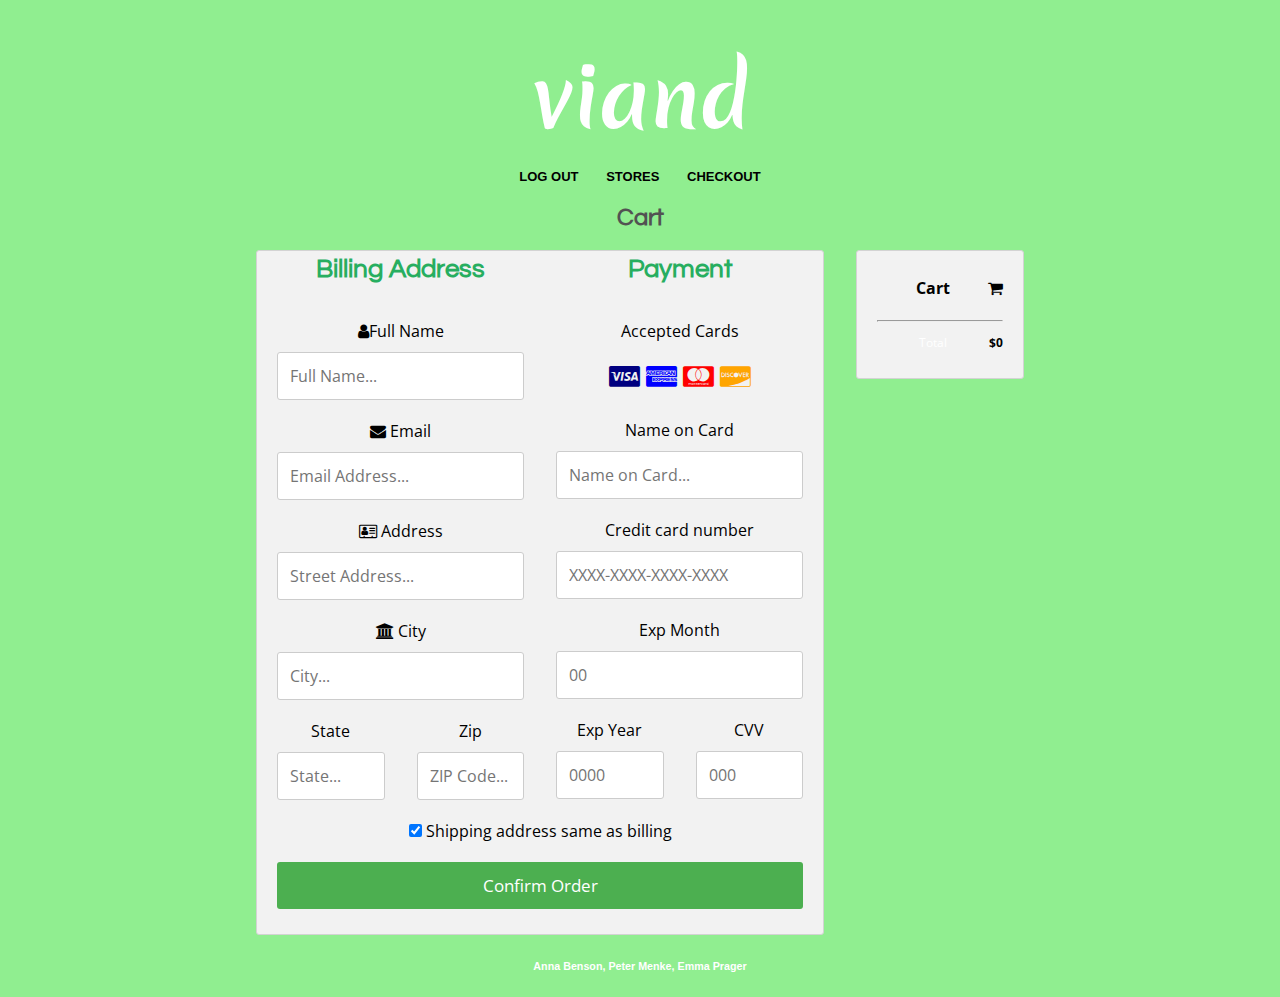
==== commit 95c8fd55: "Add cart empty check" ====
--- a/cart.html
+++ b/cart.html
@@ -95,7 +95,6 @@
                 <h4>Cart
                   <span class="price" style="color:black">
                     <i class="fa fa-shopping-cart"></i>
-                    <b>4</b>
                   </span>
                 </h4>
 
@@ -126,6 +125,10 @@
     $(function() {
       var cart = JSON.parse(window.localStorage.getItem("cart"));
 
+      if (!cart) {
+        cart = [];
+      }
+
       var products = {};
 
       for (var i = 0; i < cart.length; i++) {
@@ -139,7 +142,6 @@
         }
       }
 
-      console.log(products);
 
       var template = '<p><a href="#">#TITLE#</a><span class="price">#PRICE#</span></p>';
       var total = 0;
@@ -167,21 +169,25 @@
       console.log(db)
 
       $('.finish').click(function(e) {
+
+        if (cart.length == 0) {
+          alert("Cart cannot be empty at checkout.");
+          return;
+        }
+
         Object.keys(products).forEach(function(key,index) {
-        // key: the name of the object key
-        var i = db[store].findIndex(function(elem) {
-          return elem.name == key;
-        })
+          // key: the name of the object key
+          var i = db[store].findIndex(function(elem) {
+            return elem.name == key;
+          })
 
-        db[store][i].quantity -= products[key].count;
-      
-        
-      });
+          db[store][i].quantity -= products[key].count;
+        });
 
+        window.localStorage.setItem("database", JSON.stringify(db));
+        window.localStorage.removeItem("cart");
 
-      window.localStorage.setItem("database", JSON.stringify(db));
-      window.localStorage.removeItem("cart");
-
+        alert("Checkout successful.")
       })
     })
   </script>
--- a/style.css
+++ b/style.css
@@ -120,11 +120,21 @@
   background:white;
   /* width: 10em;
   height: 10em; */
-  padding: 50px;
+  /* width: 10em; */
+  padding: 10px;
   border-radius:10%;
   border: #27ae60 1px solid;
   margin-top: 10%;
   /* text-align: center; */
+  text-align: center;
+  
+  display: inline-block;
+}
+
+.btnStore img {
+  max-width: 8em;
+  display:block;
+  margin:auto;
 }
 
 .store a {
